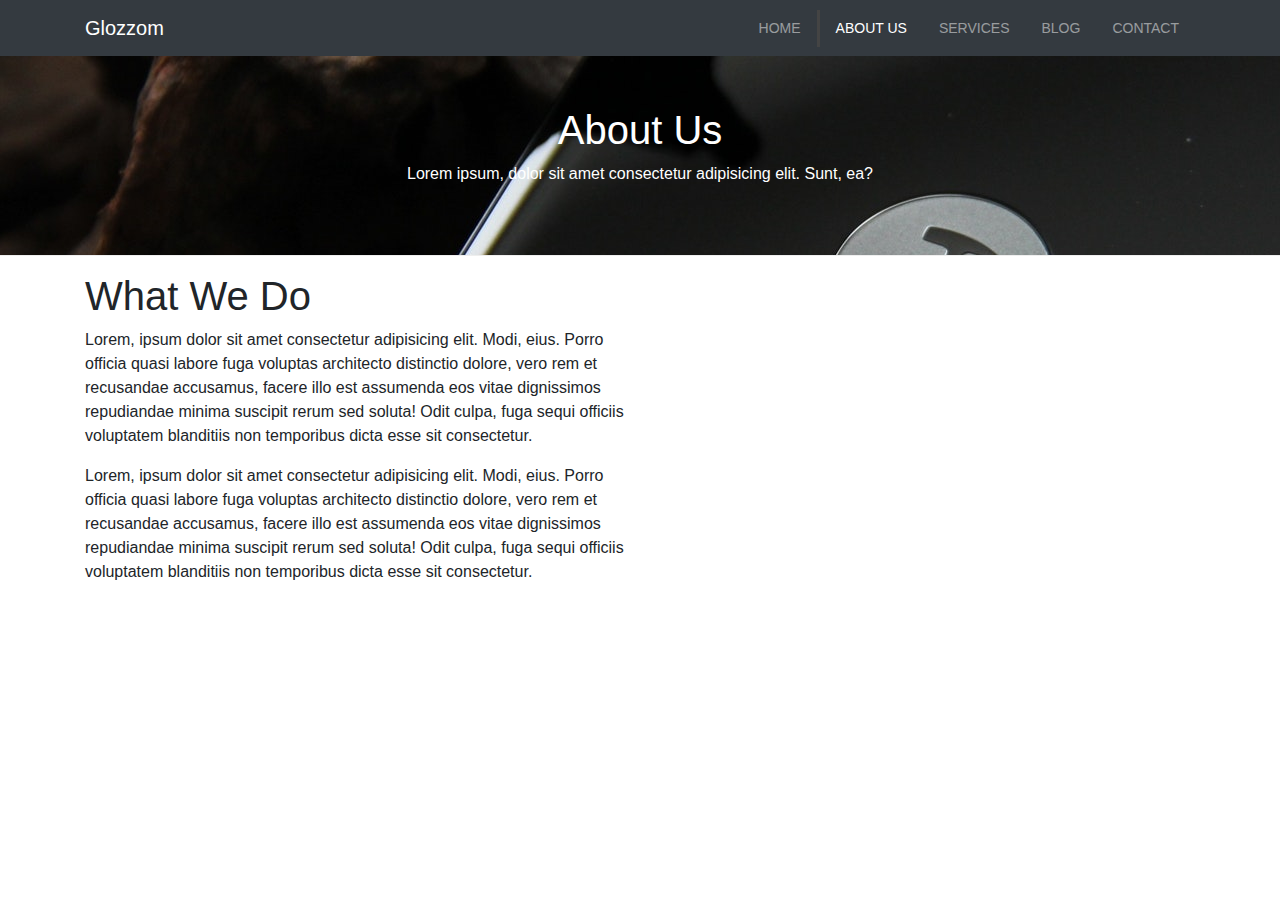
==== about.html @ 27fb9593 "complete page header & about section" ====
<!DOCTYPE html>
<html lang="en">
<head>
  <meta charset="UTF-8">
  <meta name="viewport" content="width=device-width, initial-scale=1.0">
  <title>Glozzom</title>
  <link rel="stylesheet" href="css/bootstrap.css">
  <link rel="stylesheet" href="css/all.min.css">
  <link rel="stylesheet" href="https://cdnjs.cloudflare.com/ajax/libs/slick-carousel/1.8.1/slick.css" integrity="sha512-wR4oNhLBHf7smjy0K4oqzdWumd+r5/+6QO/vDda76MW5iug4PT7v86FoEkySIJft3XA0Ae6axhIvHrqwm793Nw==" crossorigin="anonymous" />
  <link rel="stylesheet" href="https://cdnjs.cloudflare.com/ajax/libs/slick-carousel/1.8.1/slick-theme.css" integrity="sha512-6lLUdeQ5uheMFbWm3CP271l14RsX1xtx+J5x2yeIDkkiBpeVTNhTqijME7GgRKKi6hCqovwCoBTlRBEC20M8Mg==" crossorigin="anonymous" />
  <link rel="stylesheet" href="css/style.css">
</head>
<body>
  <nav class="navbar navbar-expand-sm navbar-dark bg-dark">
    <div class="container">
      <a href="index.html" class="navbar-brand">Glozzom</a>
      <button class="navbar-toggler" data-toggle="collapse" data-target="#navbarCollapse">
        <span class="navbar-toggler-icon"></span>
      </button>
      <div class="collapse navbar-collapse" id="navbarCollapse">
        <ul class="navbar-nav ml-auto">
          <li class="nav-item">
            <a href="index.html" class="nav-link">Home</a>
          </li>
          <li class="nav-item  active">
            <a href="about.html" class="nav-link">About Us</a>
          </li>
          <li class="nav-item">
            <a href="services.html" class="nav-link">Services</a>
          </li>
          <li class="nav-item">
            <a href="blog.html" class="nav-link">Blog</a>
          </li>
          <li class="nav-item">
            <a href="contact.html" class="nav-link">Contact</a>
          </li>
        </ul>
      </div>
    </div>
  </nav>



  <!-- page header -->
  <header id="page-header">
    <div class="container">
      <div class="row">
        <div class="col-md-6 m-auto text-center">
          <h1>About Us</h1>
          <p>Lorem ipsum, dolor sit amet consectetur adipisicing elit. Sunt, ea?</p>
        </div>
      </div>
    </div>
  </header>


  <!-- about section -->
  <section id="about" class="py-3">
    <div class="container">
      <div class="row">
        <div class="col-md-6">
          <h1>What We Do</h1>
          <p>Lorem, ipsum dolor sit amet consectetur adipisicing elit. Modi, eius. Porro officia quasi labore fuga voluptas architecto distinctio dolore, vero rem et recusandae accusamus, facere illo est assumenda eos vitae dignissimos repudiandae minima suscipit rerum sed soluta! Odit culpa, fuga sequi officiis voluptatem blanditiis non temporibus dicta esse sit consectetur.</p>
          <p>Lorem, ipsum dolor sit amet consectetur adipisicing elit. Modi, eius. Porro officia quasi labore fuga voluptas architecto distinctio dolore, vero rem et recusandae accusamus, facere illo est assumenda eos vitae dignissimos repudiandae minima suscipit rerum sed soluta! Odit culpa, fuga sequi officiis voluptatem blanditiis non temporibus dicta esse sit consectetur.</p>
        </div>
        <div class="col-md-6">
          <img src="https://source.unsplash.com/random/700x700/?technology" alt="" class="img-fluid rounded-circle d-none d-md-block about-img">
        </div>
      </div>
    </div>
  </section>




  <!-- footer -->
  <!-- <footer id="main-footer" class="text-center p-4">
    <div class="container">
      <div class="row">
        <div class="col">
          <p>Copyright &copy; <span id="year"></span> Glozzom</p>
        </div>
      </div>
    </div>
  </footer> -->



  <script src="js/jquery-3.4.1.js"></script>
  <script src="js/bootstrap.js"></script>
  <script src="https://cdnjs.cloudflare.com/ajax/libs/slick-carousel/1.8.1/slick.js" integrity="sha512-WNZwVebQjhSxEzwbettGuQgWxbpYdoLf7mH+25A7sfQbbxKeS5SQ9QBf97zOY4nOlwtksgDA/czSTmfj4DUEiQ==" crossorigin="anonymous"></script>
  <script>
    //get the current year for the copyright
    $('#year').text(new Date().getFullYear());
  </script>
</body>
</html>
---- css/style.css ----
body{
  overflow-x: hidden;
}

.navbar .nav-link {
  font-size: 14px;
  text-transform: uppercase;
  padding-left: 1rem !important;
  padding-right: 1rem !important;
}

.navbar .nav-item.active {
  border-left: #444 3px solid;
}

.carousel-item{
  height: 450px;
}

.carousel-image-1{
  background: url('../img/image1.jpg');
  background-size: cover;
}

.carousel-image-2{
  background: url('../img/image2.jpg');
  background-size: cover;
}

.carousel-image-3{
  background: url('../img/image3.jpg');
  background-size: cover;
}

#home-heading{
  position: relative;
  min-height: 200px;
  background: url('../img/lights.jpg');
  background-attachment: fixed;
  background-repeat: no-repeat;
  text-align: center;
  color: #fff;
}

.dark-overlay{
  position: absolute;
  top: 0;
  left: 0;
  width: 100%;
  height: 100%;
  background: rgba(0, 0, 0, 0.7);
}

#video-play{
  position: relative;
  min-height: 200px;
  background: url('../img/media.jpg');
  background-attachment: fixed;
  background-repeat: no-repeat;
  background-position: 0 -300px;
  text-align: center;
  color: #fff;
}

#video-play a{
  color: #fff;
}

#page-header{
  height: 200px;
  background: url('../img/image1.jpg');
  background-position: 0 -360px;
  background-attachment: fixed;
  color: #fff;
  border-bottom: 1px #eee solid;
  padding-top: 50px;
}

.about-img{
  margin-top: -50px;
}
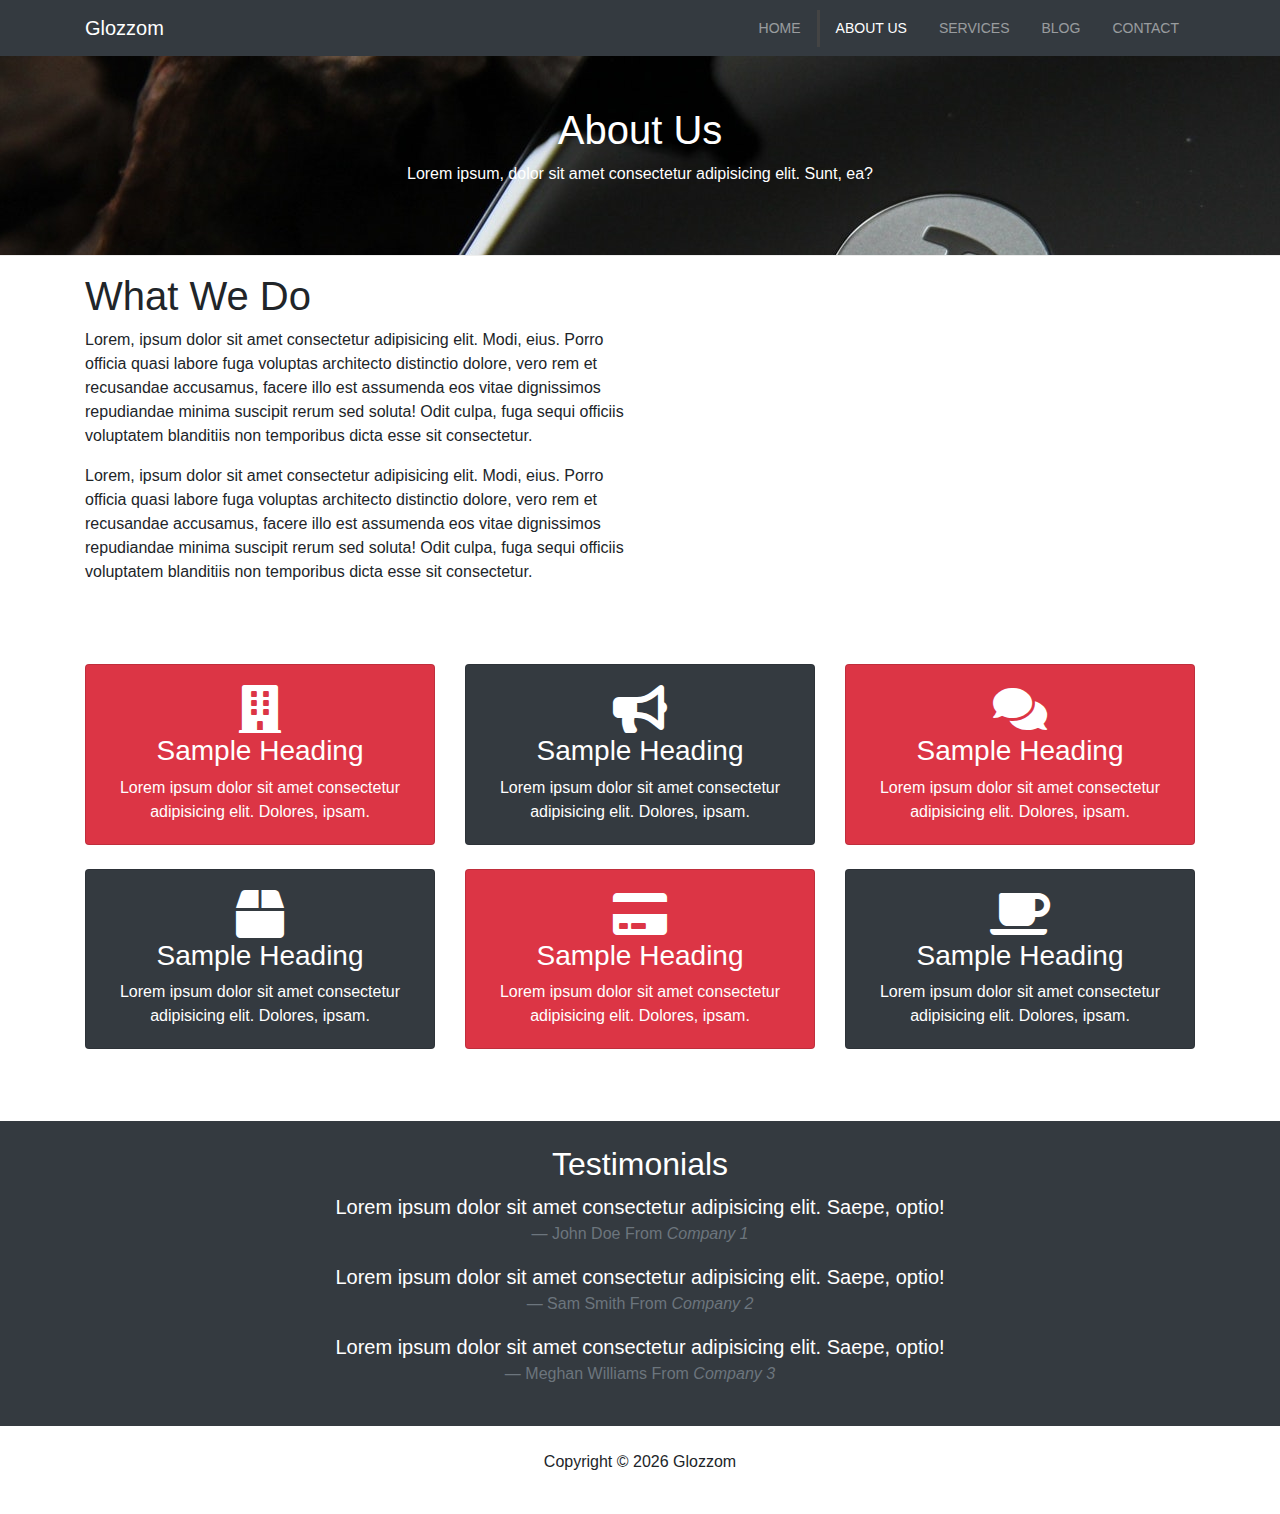
==== commit 1447dcec: "complete icon boxes & testimonial slider" ====
--- a/about.html
+++ b/about.html
@@ -70,11 +70,121 @@
     </div>
   </section>
 
+  <!-- icon boxes -->
+  <section id="icon-boxes" class="p-5">
+    <div class="container">
+      <div class="row mb-4">
+        <div class="col-md-4">
+          <div class="card bg-danger text-white text-center">
+            <div class="card-body">
+              <i class="fas fa-building fa-3x"></i>
+              <h3>Sample Heading</h3>
+              Lorem ipsum dolor sit amet consectetur adipisicing elit. Dolores, ipsam.
+            </div>
+          </div>
+        </div>
+        <div class="col-md-4">
+          <div class="card bg-dark text-white text-center">
+            <div class="card-body">
+              <i class="fas fa-bullhorn fa-3x"></i>
+              <h3>Sample Heading</h3>
+              Lorem ipsum dolor sit amet consectetur adipisicing elit. Dolores, ipsam.
+            </div>
+          </div>
+        </div>
+        <div class="col-md-4">
+          <div class="card bg-danger text-white text-center">
+            <div class="card-body">
+              <i class="fas fa-comments fa-3x"></i>
+              <h3>Sample Heading</h3>
+              Lorem ipsum dolor sit amet consectetur adipisicing elit. Dolores, ipsam.
+            </div>
+          </div>
+        </div>
+      </div>
+
+      <div class="row mb-4">
+        <div class="col-md-4">
+          <div class="card bg-dark text-white text-center">
+            <div class="card-body">
+              <i class="fas fa-box fa-3x"></i>
+              <h3>Sample Heading</h3>
+              Lorem ipsum dolor sit amet consectetur adipisicing elit. Dolores, ipsam.
+            </div>
+          </div>
+        </div>
+        <div class="col-md-4">
+          <div class="card bg-danger text-white text-center">
+            <div class="card-body">
+              <i class="fas fa-credit-card fa-3x"></i>
+              <h3>Sample Heading</h3>
+              Lorem ipsum dolor sit amet consectetur adipisicing elit. Dolores, ipsam.
+            </div>
+          </div>
+        </div>
+        <div class="col-md-4">
+          <div class="card bg-dark text-white text-center">
+            <div class="card-body">
+              <i class="fas fa-coffee fa-3x"></i>
+              <h3>Sample Heading</h3>
+              Lorem ipsum dolor sit amet consectetur adipisicing elit. Dolores, ipsam.
+            </div>
+          </div>
+        </div>
+      </div>
+    </div>
+  </section>
+
+
+
+  <!-- testimonials -->
+  <section id="testimonials" class="p-4 bg-dark text-white">
+    <div class="container">
+      <h2 class="text-center">Testimonials</h2>
+      <div class="row text-center">
+        <div class="col">
+          <div class="slider">
+            <div>
+              <blockquote class="blockquote">
+                <p class="mb-0">
+                  Lorem ipsum dolor sit amet consectetur adipisicing elit. Saepe, optio!
+                </p>
+                <footer class="blockquote-footer">John Doe From 
+                  <cite title="Company 1">Company 1</cite>
+                </footer>
+              </blockquote>
+            </div>
+            <div>
+              <blockquote class="blockquote">
+                <p class="mb-0">
+                  Lorem ipsum dolor sit amet consectetur adipisicing elit. Saepe, optio!
+                </p>
+                <footer class="blockquote-footer">Sam Smith From 
+                  <cite title="Company 2">Company 2</cite>
+                </footer>
+              </blockquote>
+            </div>
+            <div>
+              <blockquote class="blockquote">
+                <p class="mb-0">
+                  Lorem ipsum dolor sit amet consectetur adipisicing elit. Saepe, optio!
+                </p>
+                <footer class="blockquote-footer">Meghan Williams From 
+                  <cite title="Company 3">Company 3</cite>
+                </footer>
+              </blockquote>
+            </div>
+          </div>
+        </div>
+      </div>
+    </div>
+  </section>
+
 
 
 
   <!-- footer -->
-  <!-- <footer id="main-footer" class="text-center p-4">
+  <footer id="main-footer" class="text-center p-4">
     <div class="container">
       <div class="row">
         <div class="col">
@@ -82,7 +192,7 @@
         </div>
       </div>
     </div>
-  </footer> -->
+  </footer>
 
 
 
@@ -92,6 +202,12 @@
   <script>
     //get the current year for the copyright
     $('#year').text(new Date().getFullYear());
+
+    $('.slider').slick({
+      infinite: true,
+      slideToShow: 1,
+      slideToScroll: 1
+    });
   </script>
 </body>
 </html>